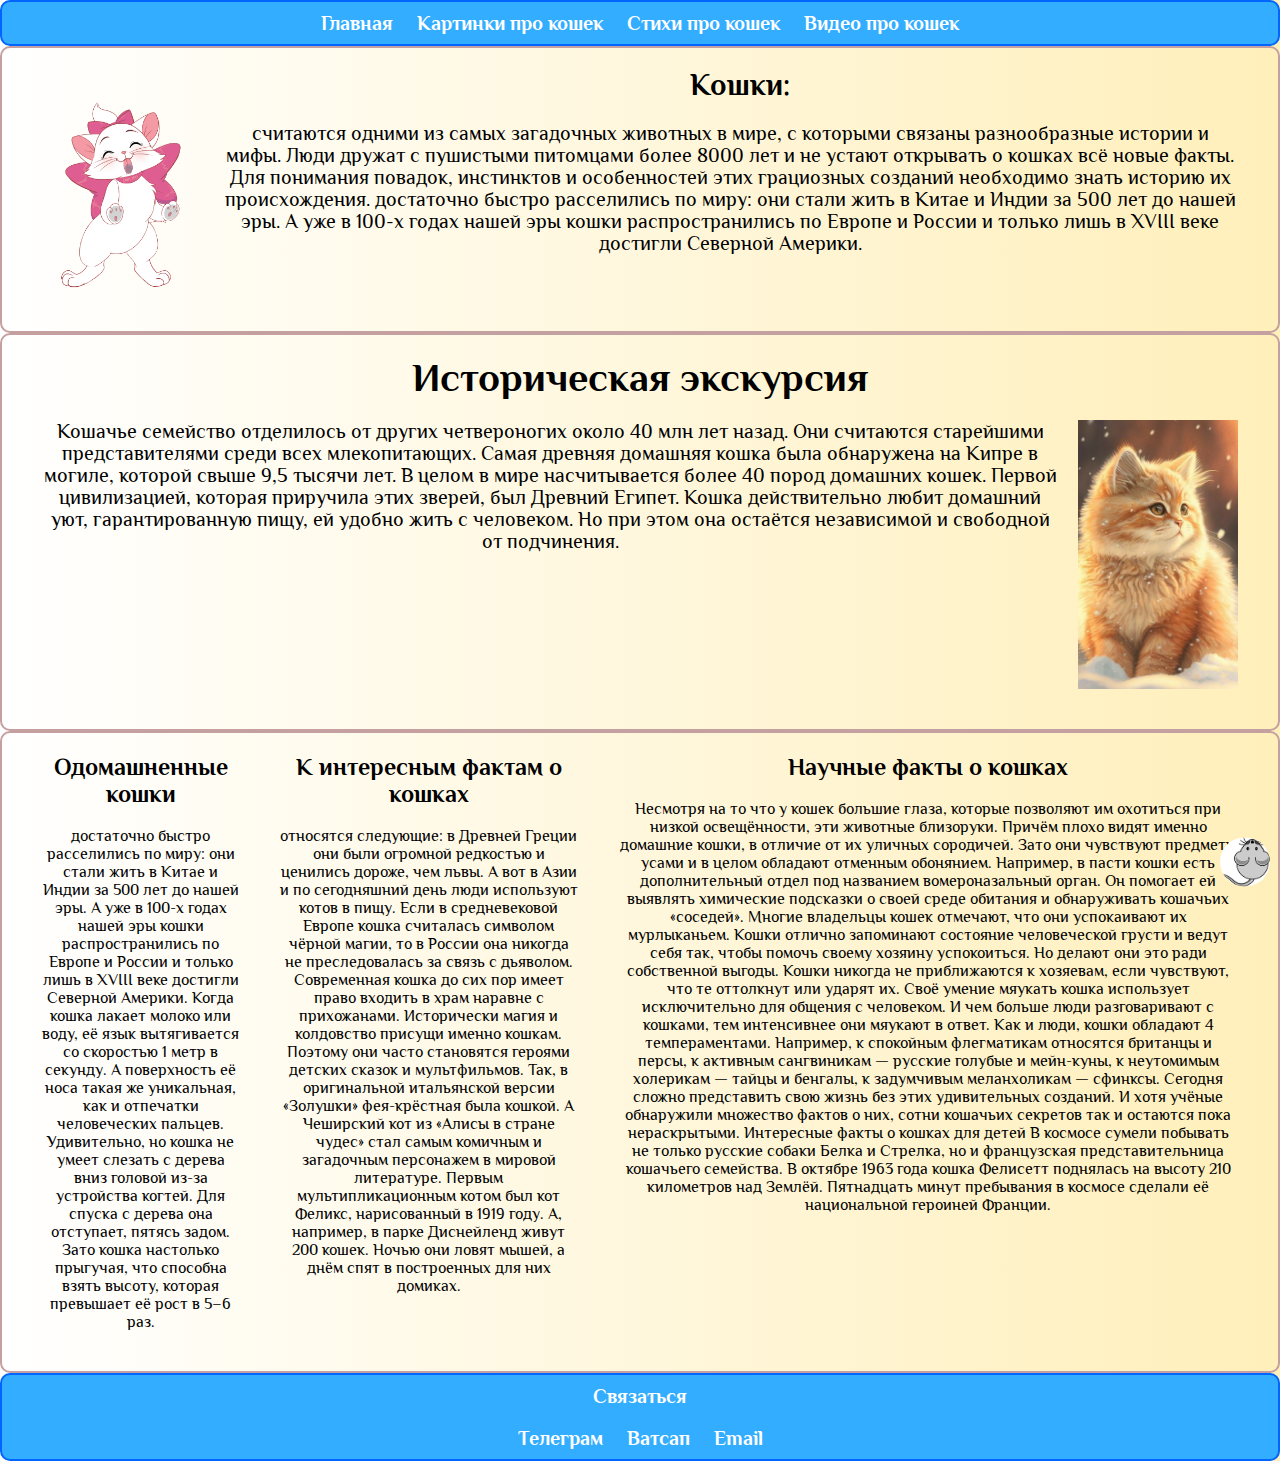
==== evidence.html @ 532be217 "добавление анимации" ====
<!DOCTYPE html>
<html lang="en">

<head>
    <meta charset="UTF-8">
    <meta http-equiv="X-UA-Compatible" content="IE=edge">
    <meta name="viewport" content="width=device-width, initial-scale=1.0">
    <link rel="stylesheet" href="/style/style.css">
    <link rel="stylesheet" href="/style/style_evidence.css">
    <link rel="preconnect" href="https://fonts.googleapis.com">
    <link rel="preconnect" href="https://fonts.gstatic.com" crossorigin>
    <link href="https://fonts.googleapis.com/css2?family=Philosopher:ital,wght@0,400;0,700;1,700&display=swap"
        rel="stylesheet">
    <title>Факты про кошек</title>
</head>

<body>
    <header class="header">
        <a href="/index.html" class="link_a">Главная</a>
        <a href="/images.html" class="link">Картинки про кошек</a>
        <a href="/poems.html" class="link">Стихи про кошек</a>
        <a href="/video.html" class="link"> Видео про кошек</a>
    </header>
    <main class="main">
        <div class="start">
            <img src="/img/гифка-digital-art-art-Disney-5022076.gif" alt="гифка" align="left">

            <h2>Кошки:</h2>
            <p>
                считаются одними из самых загадочных животных в мире, с которыми связаны разнообразные истории и мифы.
                Люди дружат с пушистыми питомцами более 8000 лет и не устают открывать о кошках всё новые факты. Для
                понимания повадок, инстинктов и особенностей этих грациозных созданий необходимо знать историю их
                происхождения.
                достаточно быстро расселились по миру: они стали жить в Китае и Индии за 500 лет до нашей
                эры. А уже в 100-х годах нашей эры кошки распространились по Европе и России и только лишь в XVIII веке
                достигли Северной Америки.
            </p>
        </div>
        <div class="istoria">
            <h2>Историческая экскурсия</h2>
            <img src="/img/cat_header.jpg" alt="фото котика" align="right">
            <p>
                Кошачье семейство отделилось от других четвероногих около 40 млн лет назад. Они считаются старейшими
                представителями среди всех млекопитающих. Самая древняя домашняя кошка была обнаружена на Кипре в
                могиле,
                которой свыше 9,5 тысячи лет. В целом в мире насчитывается более 40 пород домашних кошек. Первой
                цивилизацией, которая приручила этих зверей, был Древний Египет. Кошка действительно любит домашний уют,
                гарантированную пищу, ей удобно жить с человеком. Но при этом она остаётся независимой и свободной от
                подчинения.
            </p>
        </div>
        <div class="flexbox">
            <div class="flex-item">
                <h2>Одомашненные кошки</h2>
                <p>
                    достаточно быстро расселились по миру: они стали жить в Китае и Индии за 500 лет до нашей
                    эры. А уже в 100-х годах нашей эры кошки распространились по Европе и России и только лишь в XVIII
                    веке
                    достигли Северной Америки.
                    Когда кошка лакает молоко или воду, её язык вытягивается со скоростью 1 метр в секунду. А
                    поверхность её
                    носа такая же уникальная, как и отпечатки человеческих пальцев.

                    Удивительно, но кошка не умеет слезать с дерева вниз головой из-за устройства когтей. Для спуска с
                    дерева
                    она отступает, пятясь задом. Зато кошка настолько прыгучая, что способна взять высоту, которая
                    превышает её рост в 5–6 раз.
                </p>
            </div>
            <div class="flex-item">
                <h2>К интересным фактам о кошках</h2>
                <p>
                    относятся следующие: в Древней Греции они были огромной редкостью и ценились
                    дороже, чем львы. А вот в Азии и по сегодняшний день люди используют котов в пищу. Если в
                    средневековой
                    Европе кошка считалась символом чёрной магии, то в России она никогда не преследовалась за связь с
                    дьяволом.
                    Современная кошка до сих пор имеет право входить в храм наравне с прихожанами.
                    Исторически магия и колдовство присущи именно кошкам. Поэтому они часто становятся героями детских
                    сказок и
                    мультфильмов. Так, в оригинальной итальянской версии «Золушки» фея-крёстная была кошкой. А Чеширский
                    кот
                    из
                    «Алисы в стране чудес» стал самым комичным и загадочным персонажем в мировой литературе. Первым
                    мультипликационным котом был кот Феликс, нарисованный в 1919 году. А, например, в парке Диснейленд
                    живут
                    200
                    кошек. Ночью они ловят мышей, а днём спят в построенных для них домиках.
                </p>
            </div>
            <div class="flex-item">
                <h2>Научные факты о кошках</h2>
                <p>
                    Несмотря на то что у кошек большие глаза, которые позволяют им охотиться при низкой освещённости,
                    эти
                    животные близоруки. Причём плохо видят именно домашние кошки, в отличие от их уличных сородичей.

                    Зато они чувствуют предметы усами и в целом обладают отменным обонянием. Например, в пасти кошки
                    есть
                    дополнительный отдел под названием вомероназальный орган. Он помогает ей выявлять химические
                    подсказки о
                    своей среде обитания и обнаруживать кошачьих «соседей».
                    Многие владельцы кошек отмечают, что они успокаивают их мурлыканьем. Кошки отлично запоминают
                    состояние
                    человеческой грусти и ведут себя так, чтобы помочь своему хозяину успокоиться. Но делают они это
                    ради
                    собственной выгоды. Кошки никогда не приближаются к хозяевам, если чувствуют, что те оттолкнут или
                    ударят
                    их.

                    Своё умение мяукать кошка использует исключительно для общения с человеком. И чем больше люди
                    разговаривают
                    с кошками, тем интенсивнее они мяукают в ответ.

                    Как и люди, кошки обладают 4 темпераментами. Например, к спокойным флегматикам относятся британцы и
                    персы, к
                    активным сангвиникам — русские голубые и мейн-куны, к неутомимым холерикам — тайцы и бенгалы, к
                    задумчивым
                    меланхоликам — сфинксы.

                    Сегодня сложно представить свою жизнь без этих удивительных созданий. И хотя учёные обнаружили
                    множество
                    фактов о них, сотни кошачьих секретов так и остаются пока нераскрытыми. Интересные факты о кошках
                    для детей
                    В космосе сумели побывать не только русские собаки Белка и Стрелка, но и французская
                    представительница
                    кошачьего семейства. В октябре 1963 года кошка Фелисетт поднялась на высоту 210 километров над
                    Землёй.
                    Пятнадцать минут пребывания в космосе сделали её национальной героиней Франции.

            </div>
        </div>
        <div class="button">
            <a href="#"><img src="/img/mouse.png" alt="фото иконки кнопки" class="button-icon"></a>
        </div>
    </main>
    <footer id="footer">
        <h3>Связаться</h3>
        <a href="#">Телеграм</a>
        <a href="#">Ватсап</a>
        <a href="#">Email</a>

    </footer>
</body>

</html>
---- style/style.css ----
*{
    margin: 0;
    box-sizing: border-box;
}
body{
    font-family: 'Philosopher', sans-serif;
    background: #FFEFBA;  /* fallback for old browsers */
    background: -webkit-linear-gradient(to right, #FFFFFF, #FFEFBA);  /* Chrome 10-25, Safari 5.1-6 */
    background: linear-gradient(to right, #FFFFFF, #FFEFBA); /* W3C, IE 10+/ Edge, Firefox 16+, Chrome 26+, Opera 12+, Safari 7+ */
}
header,
#footer {
    margin: 0;
    padding: 0;
    border: 2px solid #0066FF;
    text-align: center;
    background-color: #33ADFF;
    border-radius: 10px;
}

header .link_a{
    padding: 0;
}

header .link,
header .link_a,
#footer a {
    color: #fff;
    padding: 10px 10px;
    text-decoration: none;
    font-weight: bold;
    display: inline-block;
    font-size: 20px;
}
header .link:hover,
header .link_a:hover,
#footer a:hover {
    border-radius: 5px;
    background-color: #0066FF;
}
header .link_a{
    
}

 #footer h3 {
    color: #ffffff;
    font-size: 20px;
    padding: 10px;
}
.button{
	position: fixed; 
    bottom: 10px; 
    right: 10px;
	z-index: 1;
}
.button-icon{
    width: 50px;
    border-radius: 50px;
    transform: rotate(180deg);
}
@media screen and (max-width: 1023px) and (min-width: 501px){
    header .link_a,
    header .link,
    #footer a,
    #footer h3{
        font-size: 16px;
    }
    .button-icon{
        width: 40px;
    }
}
@media screen and (max-width: 500px) {
    header .link_a,
    header .link,
    #footer a,
    #footer h3{
        font-size: 14px;
    }
    .button-icon{
        width: 30px;
    }
}
---- style/style_evidence.css ----
.main h1 {
    text-align: center;
    font-size: 40px;
    padding: 30px;
}
.start,
.istoria {
    float:left;
    border:2px solid #c5a0a0;
    padding:20px;
    border-radius: 10px;
    text-align: center;
}
.start img, 
.istoria img {
    width: 200px;
    padding: 20px;
}

.start h2 {
    font-size: 30px;
}
.start p,
.istoria p {
    font-size: 20px;
    padding: 20px;
}
.istoria h2 {
    text-align: center;
    font-size: 40px;
}
.flexbox { 
    display: flex ;
    border:2px solid #c5a0a0;
    padding:20px;
    border-radius: 10px;
    text-align: center;
 }
 .flexbox p {
    padding: 20px;
 }







 @media screen and (max-width: 1023px) and (min-width: 501px){
    h1,
    .istoria h2 {
        font-size: 30px;
    }
    .start h2 {
        font-size: 20px;
    }
    .start img, 
    .istoria img {
        width: 150px;
        padding: 16px;
    }
    .start p,
    .istoria p {
        font-size: 14px;
    }

}
@media screen and (max-width: 500px) {
    h1,
    .istoria h2 {
        font-size: 20px;
    }
    .start h2 {
        font-size: 16px;
    }
    .start p,
    .istoria p {
        font-size: 14px;
    }
    .start img, 
    .istoria img {
        width: 100px;
        padding: 14px;
    }

}
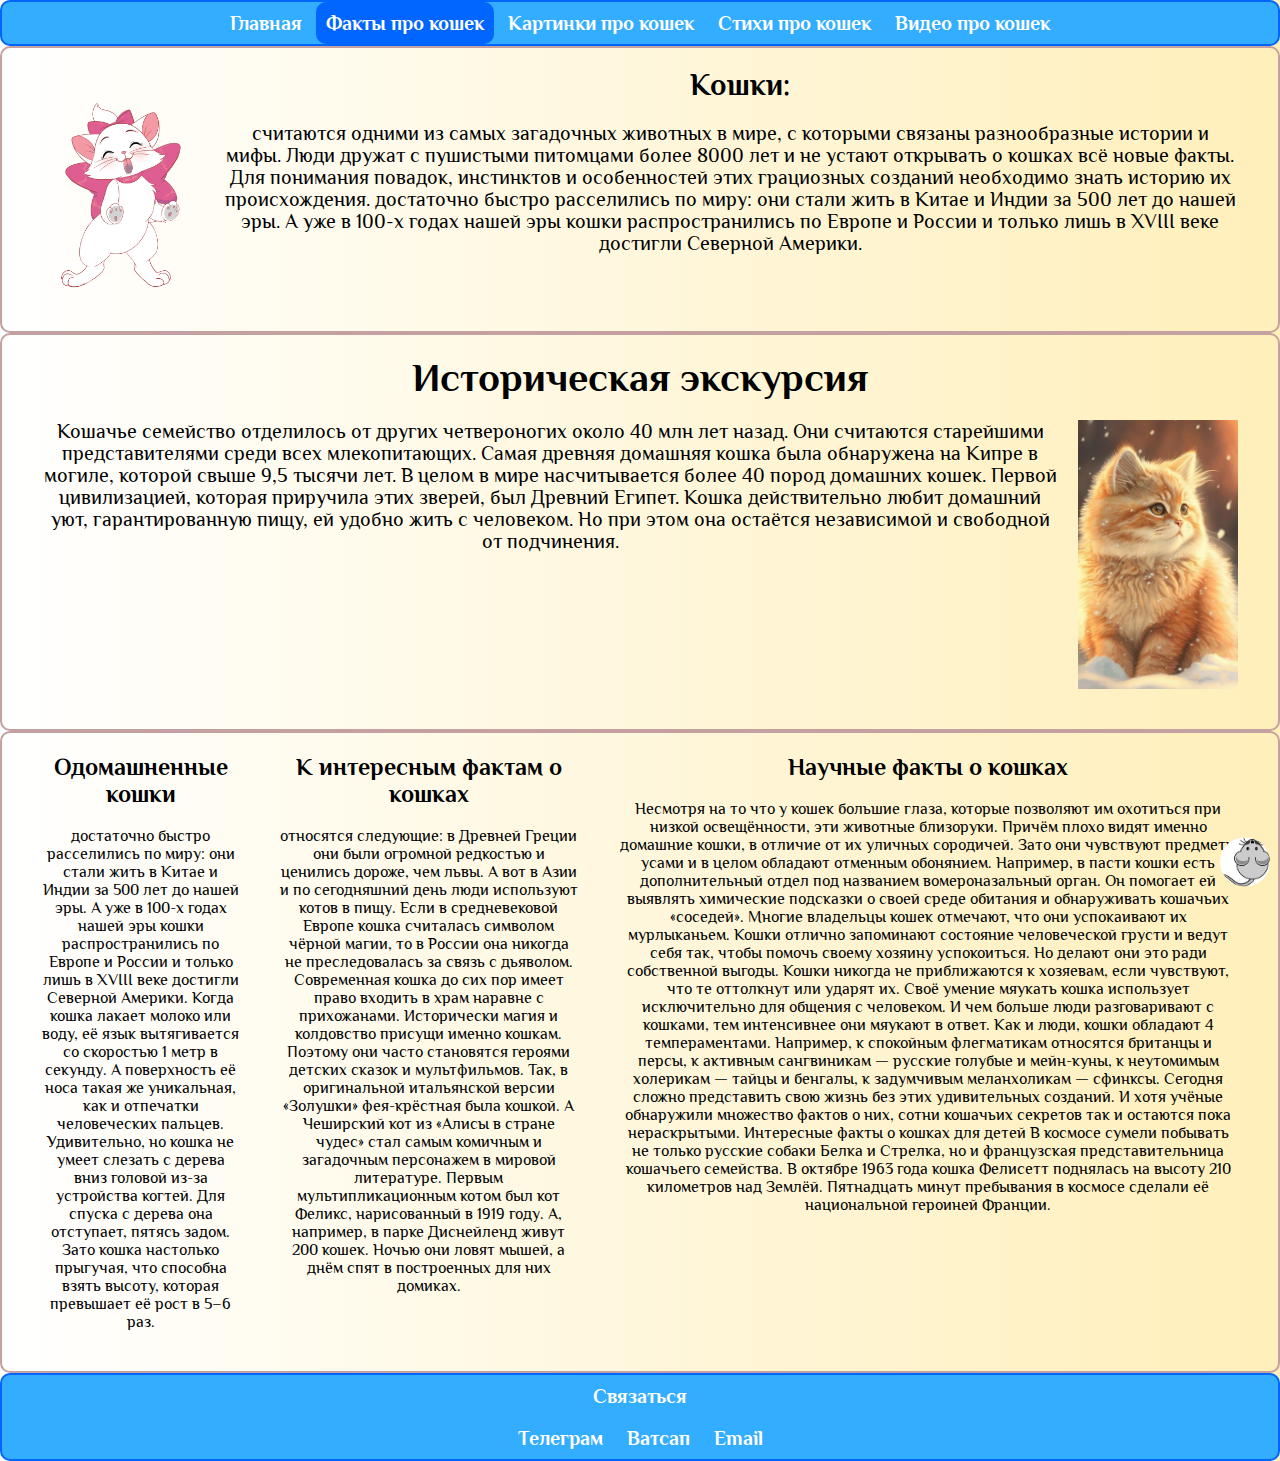
==== commit f0b9e2e4: "добавление кнопки" ====
--- a/evidence.html
+++ b/evidence.html
@@ -16,10 +16,11 @@
 
 <body>
     <header class="header">
-        <a href="/index.html" class="link_a">Главная</a>
+        <a href="/index.html" class="link"> Главная</a>
+        <a href="/evidence.html" class="link_a"> Факты про кошек</a>
         <a href="/images.html" class="link">Картинки про кошек</a>
         <a href="/poems.html" class="link">Стихи про кошек</a>
-        <a href="/video.html" class="link"> Видео про кошек</a>
+        <a href="/video.html" class="link">Видео про кошек</a>
     </header>
     <main class="main">
         <div class="start">
--- a/style/style.css
+++ b/style/style.css
@@ -19,7 +19,8 @@
 }
 
 header .link_a{
-    padding: 0;
+    background-color: #0066FF;
+    border-radius: 10px;
 }
 
 header .link,
@@ -33,13 +34,9 @@
     font-size: 20px;
 }
 header .link:hover,
-header .link_a:hover,
 #footer a:hover {
     border-radius: 5px;
     background-color: #0066FF;
-}
-header .link_a{
-    
 }
 
  #footer h3 {
